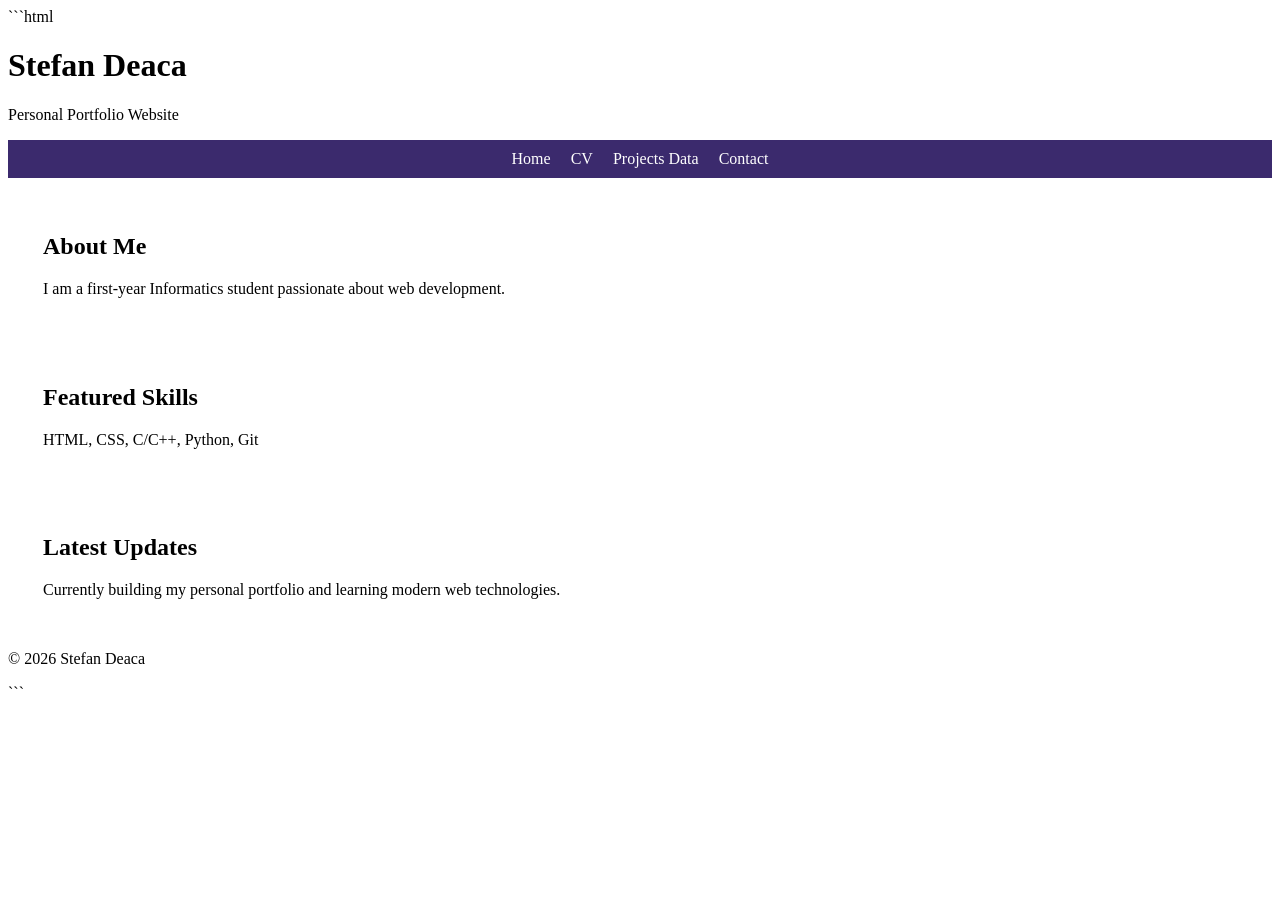
==== index.html @ 7ebb9dbb "Add files via upload" ====
```html
<!DOCTYPE html>
<html lang="en">
<head>
<meta charset="UTF-8">
<meta name="viewport" content="width=device-width, initial-scale=1.0">
<title>Stefan Deaca - Homepage</title>
<link rel="stylesheet" href="style.css">
</head>

<body>

<a href="#main-content" class="skip-link">Skip to main content</a>

<header>
<h1>Stefan Deaca</h1>
<p>Personal Portfolio Website</p>
</header>

<nav>
<ul>
<li><a href="index.html">Home</a></li>
<li><a href="cv.html">CV</a></li>
<li><a href="data.html">Projects Data</a></li>
<li><a href="contact.html">Contact</a></li>
</ul>
</nav>

<main id="main-content">

<section>
<h2>About Me</h2>
<p>I am a first-year Informatics student passionate about web development.</p>
</section>

<section>
<h2>Featured Skills</h2>
<p>HTML, CSS, C/C++, Python, Git</p>
</section>

<section>
<h2>Latest Updates</h2>
<p>Currently building my personal portfolio and learning modern web technologies.</p>
</section>

</main>

<footer>
<p>© 2026 Stefan Deaca</p>
</footer>

</body>
</html>
```
---- style.css ----
```css
body {
    font-family: Arial, sans-serif;
    margin: 0;
    background: #f5f7fb;
}

/* NAV */
nav ul {
    display: flex;
    justify-content: center;
    gap: 20px;
    list-style: none;
    padding: 10px;
    background: #3b2a6d;
}

nav a {
    color: white;
    text-decoration: none;
}

nav a:hover {
    text-decoration: underline;
}

/* SECTIONS */
section {
    margin: 20px;
    padding: 15px;
    background: white;
    border-radius: 10px;
}

/* TABLE */
table {
    width: 100%;
    border-collapse: collapse;
}

th, td {
    border: 1px solid black;
    padding: 10px;
}

th {
    background: #3b2a6d;
    color: white;
}

/* FORM */
input, textarea {
    display: block;
    width: 100%;
    margin-bottom: 10px;
    padding: 8px;
}

/* SKIP LINK */
.skip-link {
    position: absolute;
    left: -999px;
}

.skip-link:focus {
    left: 10px;
    top: 10px;
    background: yellow;
}
```
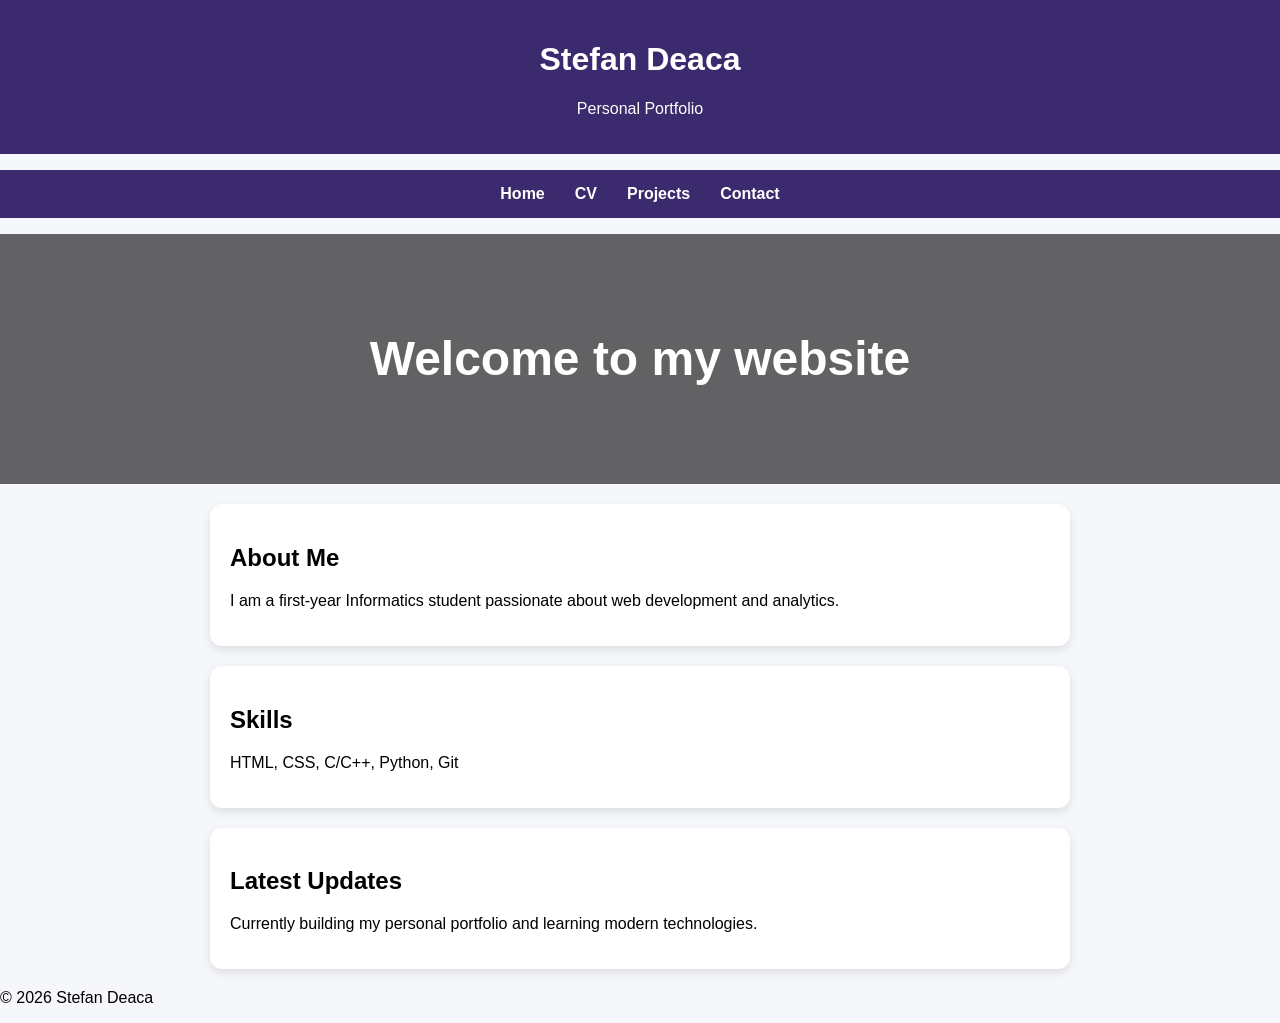
==== commit fd000ad5: "changes" ====
--- a/index.html
+++ b/index.html
@@ -1,10 +1,9 @@
-```html
 <!DOCTYPE html>
 <html lang="en">
 <head>
 <meta charset="UTF-8">
 <meta name="viewport" content="width=device-width, initial-scale=1.0">
-<title>Stefan Deaca - Homepage</title>
+<title>Stefan Deaca</title>
 <link rel="stylesheet" href="style.css">
 </head>
 
@@ -12,35 +11,41 @@
 
 <a href="#main-content" class="skip-link">Skip to main content</a>
 
-<header>
+<header class="main-header">
 <h1>Stefan Deaca</h1>
-<p>Personal Portfolio Website</p>
+<p>Personal Portfolio</p>
 </header>
 
 <nav>
-<ul>
+<ul class="nav-flex">
 <li><a href="index.html">Home</a></li>
 <li><a href="cv.html">CV</a></li>
-<li><a href="data.html">Projects Data</a></li>
+<li><a href="data.html">Projects</a></li>
 <li><a href="contact.html">Contact</a></li>
 </ul>
 </nav>
 
-<main id="main-content">
-
-<section>
-<h2>About Me</h2>
-<p>I am a first-year Informatics student passionate about web development.</p>
+<section class="hero">
+<div class="hero-overlay">
+<h2>Welcome to my website</h2>
+</div>
 </section>
 
-<section>
-<h2>Featured Skills</h2>
+<main id="main-content" class="container">
+
+<section class="card">
+<h2>About Me</h2>
+<p>I am a first-year Informatics student passionate about web development and analytics.</p>
+</section>
+
+<section class="card">
+<h2>Skills</h2>
 <p>HTML, CSS, C/C++, Python, Git</p>
 </section>
 
-<section>
+<section class="card">
 <h2>Latest Updates</h2>
-<p>Currently building my personal portfolio and learning modern web technologies.</p>
+<p>Currently building my personal portfolio and learning modern technologies.</p>
 </section>
 
 </main>
@@ -50,5 +55,4 @@
 </footer>
 
 </body>
-</html>
-```
+</html>
--- a/style.css
+++ b/style.css
@@ -1,35 +1,93 @@
-```css
 body {
     font-family: Arial, sans-serif;
     margin: 0;
     background: #f5f7fb;
 }
 
+/* HEADER */
+.main-header {
+    background: #3b2a6d;
+    color: white;
+    text-align: center;
+    padding: 20px;
+}
+
 /* NAV */
-nav ul {
+.nav-flex {
     display: flex;
     justify-content: center;
-    gap: 20px;
+    gap: 30px;
     list-style: none;
-    padding: 10px;
+    padding: 15px;
     background: #3b2a6d;
 }
 
-nav a {
+.nav-flex a {
     color: white;
     text-decoration: none;
+    font-weight: bold;
 }
 
-nav a:hover {
-    text-decoration: underline;
+.nav-flex a:hover {
+    color: #dcd2ff;
 }
 
-/* SECTIONS */
-section {
+/* HERO */
+.hero {
+    background-image: url("https://images.unsplash.com/photo-1503264116251-35a269479413");
+    height: 250px;
+    background-size: cover;
+    position: relative;
+}
+
+.hero-overlay {
+    position: absolute;
+    inset: 0;
+    display: flex;
+    justify-content: center;
+    align-items: center;
+    background: rgba(0,0,0,0.6);
+    color: white;
+    font-size: 2rem;
+}
+
+/* CONTAINER */
+.container {
+    max-width: 900px;
+    margin: auto;
+}
+
+/* CARD */
+.card {
+    background: white;
+    padding: 20px;
     margin: 20px;
+    border-radius: 12px;
+    box-shadow: 0 4px 10px rgba(0,0,0,0.1);
+}
+
+/* GRID */
+.card-grid {
+    display: grid;
+    grid-template-columns: 1fr 1fr;
+    gap: 20px;
+    margin: 20px;
+}
+
+.mini-card {
+    background: #f0ebff;
     padding: 15px;
-    background: white;
     border-radius: 10px;
+    transition: 0.3s;
+}
+
+.mini-card:hover {
+    transform: scale(1.05);
+}
+
+.highlight {
+    background: #3b2a6d;
+    color: white;
 }
 
 /* TABLE */
@@ -39,8 +97,8 @@
 }
 
 th, td {
+    padding: 10px;
     border: 1px solid black;
-    padding: 10px;
 }
 
 th {
@@ -48,15 +106,34 @@
     color: white;
 }
 
+tbody tr:nth-child(even) {
+    background: #f0ebff;
+}
+
+tbody tr:hover {
+    background: #dcd2ff;
+}
+
 /* FORM */
 input, textarea {
-    display: block;
     width: 100%;
+    padding: 8px;
     margin-bottom: 10px;
-    padding: 8px;
 }
 
-/* SKIP LINK */
+button {
+    background: #3b2a6d;
+    color: white;
+    border: none;
+    padding: 10px;
+    border-radius: 5px;
+}
+
+button:hover {
+    background: #5a3fc0;
+}
+
+/* SKIP */
 .skip-link {
     position: absolute;
     left: -999px;
@@ -66,5 +143,4 @@
     left: 10px;
     top: 10px;
     background: yellow;
-}
-```
+}
